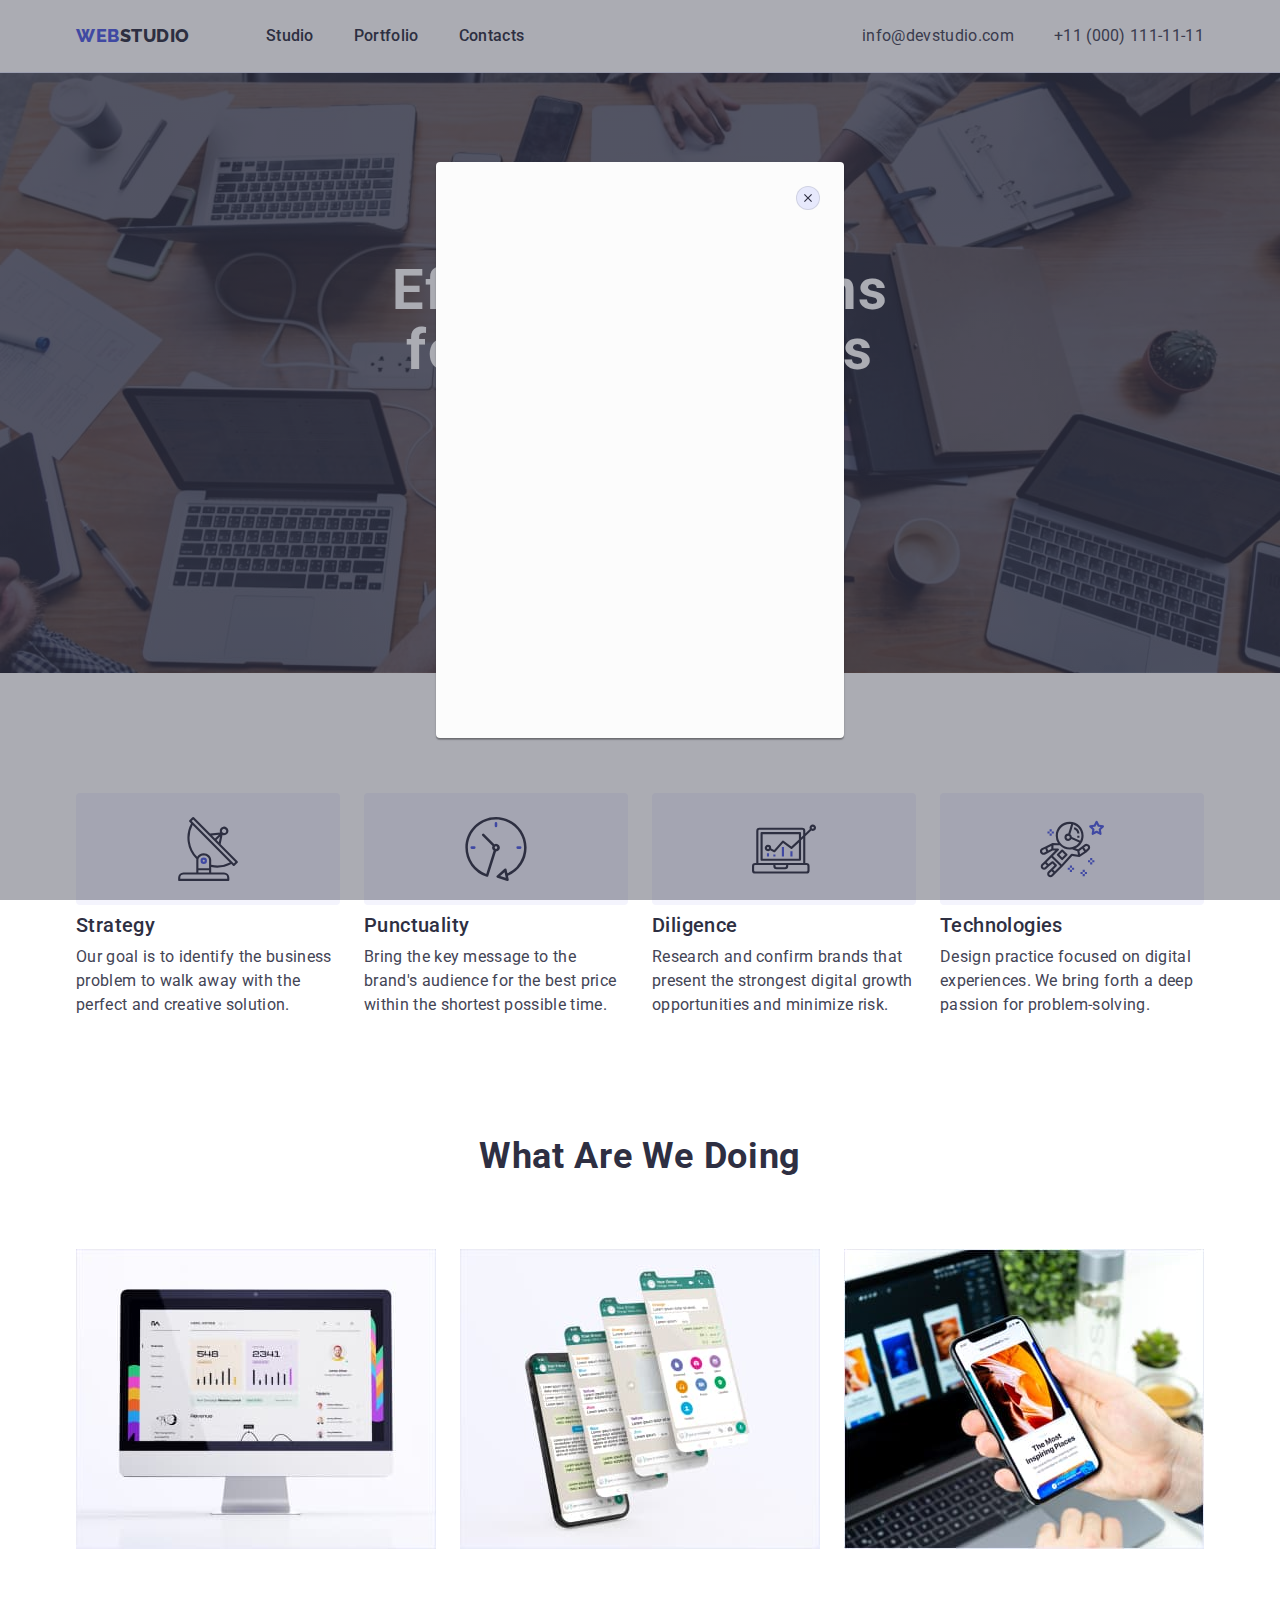
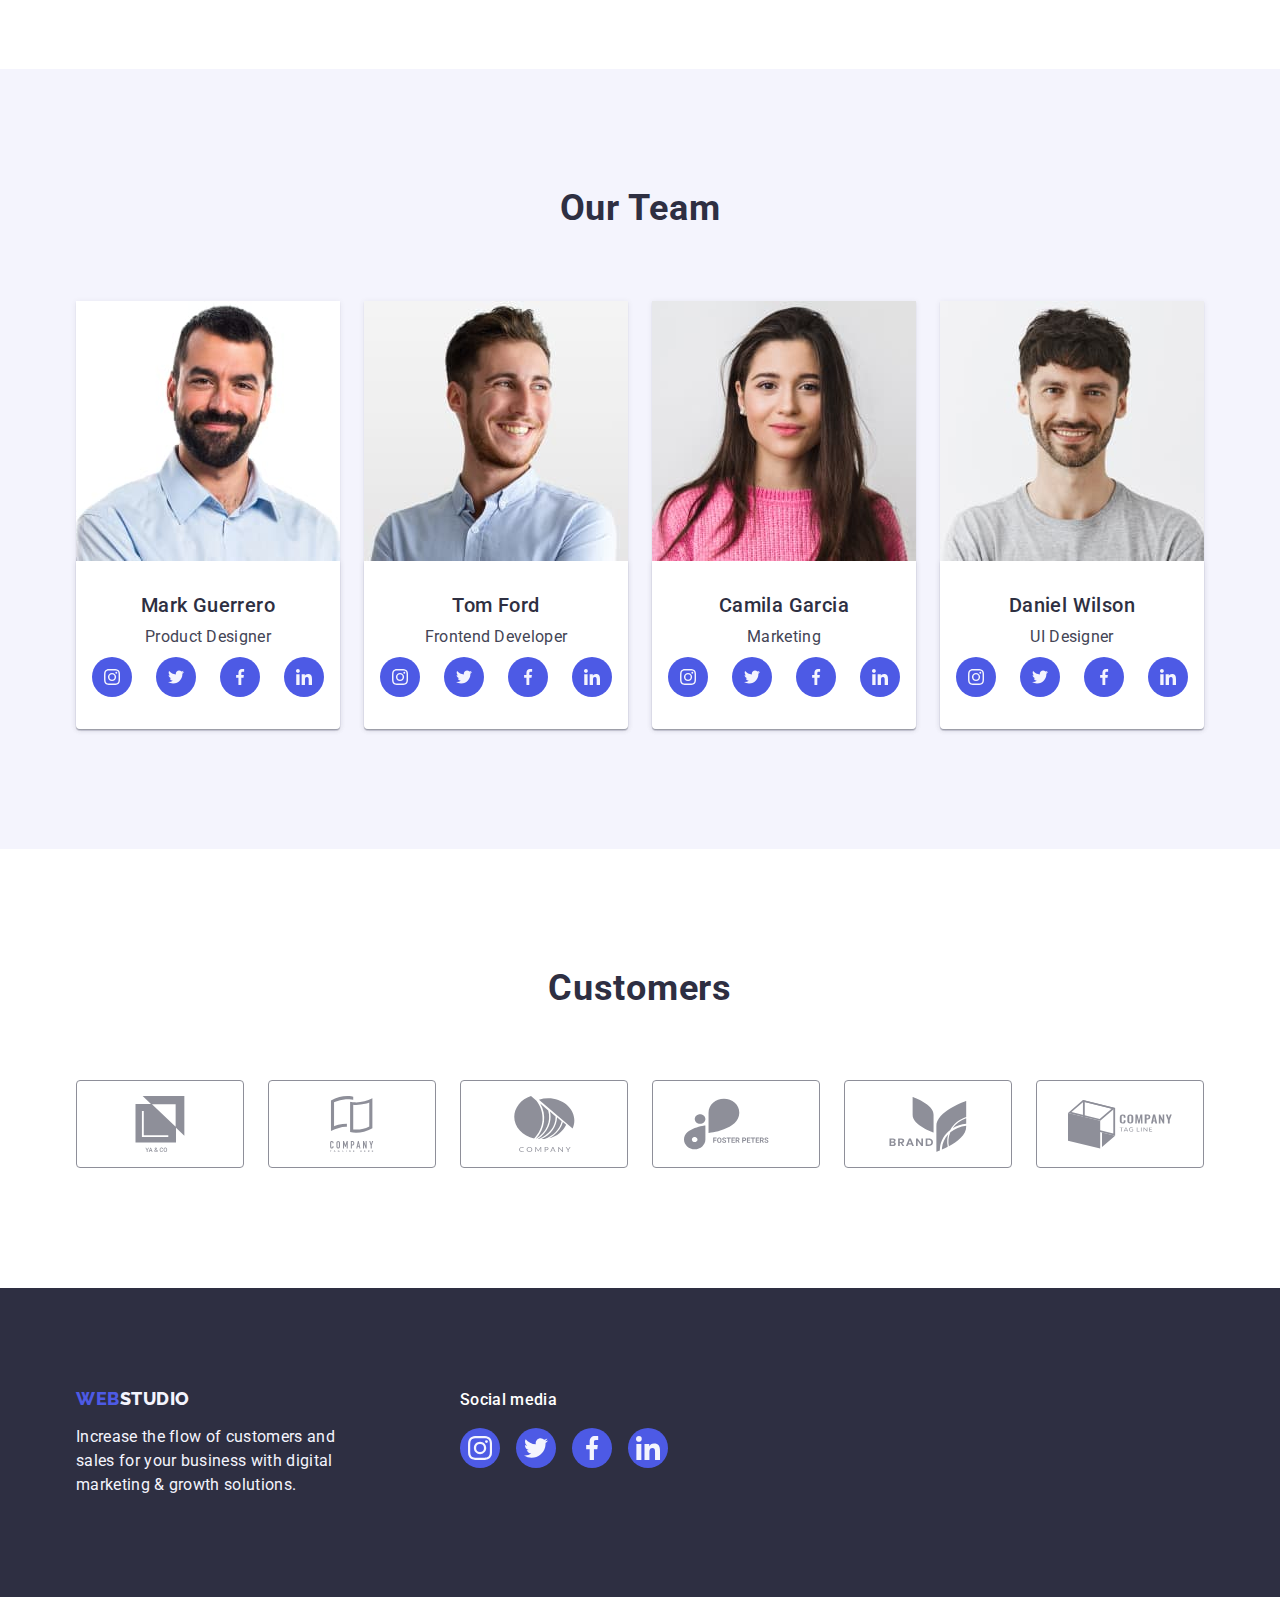
==== index.html @ ac96aa5d "update file" ====
<!DOCTYPE html>
<html lang="en">
<head>
    <meta charset="UTF-8">
    <meta http-equiv="X-UA-Compatible" content="IE=edge">
    <meta name="viewport" content="width=device-width, initial-scale=1.0">
    <title>Web Studio</title>
    <link rel="preconnect" href="https://fonts.googleapis.com">
    <link rel="preconnect" href="https://fonts.gstatic.com" crossorigin>
    <link href="https://fonts.googleapis.com/css2?family=Raleway:wght@800&family=Roboto:wght@400;500;700;900&display=swap" rel="stylesheet">
    <link rel="stylesheet" href="https://cdnjs.cloudflare.com/ajax/libs/modern-normalize/1.1.0/modern-normalize.min.css">
    <link rel="stylesheet" href="./css/styles.css">
    </head>
    
    <body>
       
    <header class="header">
    <div class="container container-header">
        <nav class="header-nav">
             <a class="logo link" href="./index.html">Web<span class="logo-part">Studio</span></a>
                <ul class=" list menu-list ">
                    <li class="menu-item"> 
                        <a class="link menu-link " href="#">Studio</a>
                    </li>
    
                    <li class="menu-item">
                        <a class="link menu-link " href="./portfolio.html">Portfolio</a>
                    </li>
    
                    <li class="menu-item">
                        <a class="link menu-link " href="#">Contacts</a>
                    </li>
                </ul>
        </nav>
            <address class="contacts">
                <ul class="list contacts-list ">
                    <li class="contacts-item">
                         <a class="link contacts-link " href="mailto:info@devstudio.com">info@devstudio.com</a>
                    </li>
                
                    <li class="contacts-item">
                        <a class="link contacts-link " href="tel:+110001111111">+11 (000) 111-11-11</a>
                    </li>
                </ul>
            </address>
</div>
    </header>
       

<main>

<section class="hero ">
<div class="container conteiner-hero">
    <h1 class="main-title">Effective Solutions
    for Your Business</h1>

     <button class="main-btn" type="button" data-modal-open>Order Service</button>
</div>
</section>


<section class="feature">
    <div class="container container-feature">
    <h2 class="feature-hidden-title visually-hidden" hidden>Feature</h2>
<ul class="list feature-list">
    <li class="feature-item">
    <div class="border-feature-icon">
        <svg class="feature-icon" width="64" height="64">
            <use href="./images/icons.svg#feature-1"></use>
        </svg>
    </div>
        <h3 class=" feature-title title">Strategy</h3>
        <p class="sub-title">Our goal is to identify the business
            problem to walk away with the perfect and creative solution. </p>
    </li>

    <li class="feature-item">
    <div class="border-feature-icon">
       <svg class="feature-icon" width="64" height="64">
        <use href="./images/icons.svg#feature-2"></use>
       </svg>
    </div>
        <h3 class=" feature-title title">Punctuality</h3>
        <p class="sub-title">Bring the key message to the brand's audience for the 
            best price within the shortest possible time.</p>
    </li>

    <li class="feature-item">
    <div class="border-feature-icon">
        <svg class="feature-icon" width="64" height="64">
    <use href="./images/icons.svg#feature-3"></use>
        </svg>
    </div>
        <h3 class="feature-title title">Diligence</h3>
        <p class="sub-title">Research and confirm brands that present the 
            strongest digital growth opportunities and minimize risk.</p>
    </li>

    <li class="feature-item">
    <div class="border-feature-icon">
        <svg class="feature-icon" width="64" height="64">
            <use href="./images/icons.svg#feature-4"></use>
        </svg>
    </div>
        <h3 class="feature-title title">Technologies</h3>
        <p class="sub-title">Design practice focused on digital experiences. 
            We bring forth a deep passion for problem-solving.</p>
    </li>

</ul>
</div>
</section>

<section class="work">
    <div class="container container-work">
<h2 class="secondary-title">What are we doing</h2>

<ul class="list work-list">
    <li class="work-item">
        <img class="work-img" src="./images/WhatWeDo/rectangle-1.jpg" alt="Apple iMac" width="360" height="300">
    </li>
    <li class="work-item">
        <img class="work-img" src="./images/WhatWeDo/rectangle-2.jpg" alt="iPhone display" width="360" height="300">
    </li>
    <li class="work-item">
        <img class="work-img" src="./images/WhatWeDo/rectangle-3.jpg" alt="iPhone" width="360" height="300">
    </li>
</ul>
</div>
</section>

<section class="team">
    <div class="container container-team">
<h2 class="secondary-title">Our Team</h2>

<ul class="list team-list">
    <li class="team-item">
        <img class="team-img" src="./images/team/1.jpg" alt="Product Designer" width="264" height="260">
    <div class="border-team">
        <h3 class="title team-title">Mark Guerrero</h3>
        <p class="sub-title team-sub-title">Product Designer</p>
        <ul class="social-list list">
            <li class="social-list-item">
                <a class=" social-list-link" href="#">
                <svg class="social-list-icon" width="16" height="16">
                    <use href="./images/icons.svg#instagram"></use>
                </svg>
                </a>
            </li>
            <li class="social-list-item">
                <a class=" social-list-link" href="#">
                <svg class="social-list-icon" width="16" height="16">
                    <use href="./images/icons.svg#twitter"></use>
                </svg>
                </a>
            </li>
            <li class="social-list-item">
                <a class=" social-list-link" href="#">
                <svg class="social-list-icon" width="16" height="16">
                    <use href="./images/icons.svg#facebook"></use>
                </svg>
                </a>
            </li>
            <li class="social-list-item">
                <a class=" social-list-link" href="#">
                <svg class="social-list-icon" width="16" height="16">
                    <use href="./images/icons.svg#linkedin"></use>
                </svg>
                </a>
            </li>
        </ul>
    </div>
    </li>
    <li class="team-item">
        <img class="team-img" src="./images/team/2.jpg" alt="Frontend Developer" width="264" height="260">
    <div class="border-team">
        <h3 class="title team-title">Tom Ford</h3>
        <p class="sub-title team-sub-title">Frontend Developer</p>
        <ul class="social-list list">
            <li class="social-list-item">
                <a class=" social-list-link" href="#">
                <svg class="social-list-icon" width="16" height="16">
                    <use href="./images/icons.svg#instagram"></use>
                </svg>
                </a>
            </li>
            <li class="social-list-item">
                <a class=" social-list-link" href="#">
                <svg class="social-list-icon" width="16" height="16">
                    <use href="./images/icons.svg#twitter"></use>
                </svg>
                </a>
            </li>
            <li class="social-list-item">
                <a class=" social-list-link" href="#">
                <svg class="social-list-icon" width="16" height="16">
                    <use href="./images/icons.svg#facebook"></use>
                </svg>
                </a>
            </li>
            <li class="social-list-item">
                <a class=" social-list-link" href="#">
                <svg class="social-list-icon" width="16" height="16">
                    <use href="./images/icons.svg#linkedin"></use>
                </svg>
                </a>
            </li>
        </ul>
       
    </div>
    </li>
    <li class="team-item">
        <img class="team-img" src="./images/team/3.jpg" alt="Marketing" width="264" height="260">
    <div class="border-team">
        <h3 class="title team-title">Camila Garcia</h3>
        <p class="sub-title team-sub-title">Marketing</p>
        <ul class="social-list list">
            <li class="social-list-item">
                <a class=" social-list-link" href="#">
                <svg class="social-list-icon" width="16" height="16">
                    <use href="./images/icons.svg#instagram"></use>
                </svg>
                </a>
            </li>
            <li class="social-list-item">
                <a class=" social-list-link" href="#">
                <svg class="social-list-icon" width="16" height="16">
                    <use href="./images/icons.svg#twitter"></use>
                </svg>
                </a>
            </li>
            <li class="social-list-item">
                <a class=" social-list-link" href="#">
                <svg class="social-list-icon" width="16" height="16">
                    <use href="./images/icons.svg#facebook"></use>
                </svg>
                </a>
            </li>
            <li class="social-list-item">
                <a class=" social-list-link" href="#">
                <svg class="social-list-icon" width="16" height="16">
                    <use href="./images/icons.svg#linkedin"></use>
                </svg>
                </a>
            </li>
        </ul>
       
    </div>
    </li>
    <li class="team-item">
        <img class="team-img" src="./images/team/4.jpg" alt="UI Designer" width="264" height="260">
    <div class="border-team">
        <h3 class="title team-title">Daniel Wilson</h3>
        <p class="sub-title team-sub-title">UI Designer</p>
        <ul class="social-list list">
            <li class="social-list-item">
                <a class=" social-list-link" href="#">
                <svg class="social-list-icon" width="16" height="16">
                    <use href="./images/icons.svg#instagram"></use>
                </svg>
                </a>
            </li>
            <li class="social-list-item">
                <a class=" social-list-link" href="#">
                <svg class="social-list-icon" width="16" height="16">
                    <use href="./images/icons.svg#twitter"></use>
                </svg>
                </a>
            </li>
            <li class="social-list-item">
                <a class=" social-list-link" href="#">
                <svg class="social-list-icon" width="16" height="16">
                    <use href="./images/icons.svg#facebook"></use>
                </svg>
                </a>
            </li>
            <li class="social-list-item">
                <a class=" social-list-link" href="#">
                <svg class="social-list-icon" width="16" height="16">
                    <use href="./images/icons.svg#linkedin"></use>
                </svg>
                </a>
            </li>
        </ul>
    </div>
    </li>
</ul>
</div>
</section>

<section class="client">
    <div class="container">
        <h2 class="secondary-title client-title">Customers</h2>
        <ul class="client-list list">
            <li class="client-list-item">
                <a class="client-list-link" href="#">
                    <svg class="client-icon" width="104" height="56">
                        <use href="./images/icons.svg#client-1"></use>
                    </svg>
                </a>
            </li>
            <li class="client-list-item">
                 <a class="client-list-link" href="#">
                    <svg class="client-icon" width="104" height="56">
                        <use href="./images/icons.svg#client-2"></use>
                    </svg>
                </a>
                </li>
            <li class="client-list-item">
                <a class="client-list-link" href="#">
                    <svg class="client-icon" width="104" height="56">
                        <use href="./images/icons.svg#client-3"></use>
                    </svg>
                </a> 
            </li>
            <li class="client-list-item">
                 <a class="client-list-link" href="#">
                    <svg class="client-icon" width="104" height="56">
                        <use href="./images/icons.svg#client-4"></use>
                    </svg>
                    </a>
            </li>
            <li class="client-list-item">
                <a class="client-list-link" href="#">
                
                    <svg class="client-icon" width="104" height="56">
                        <use href="./images/icons.svg#client-5"></use>
                    </svg>
                    </a>
            </li>
            <li class="client-list-item">
                <a class="client-list-link" href="#">
                    <svg class="client-icon" width="104" height="56">
                        <use href="./images/icons.svg#client-6"></use>
                    </svg>
                </a>
            </li>
        </ul>
    </div>
</section>

</main>


<footer class="footer">
    <div class="container container-footer">
        <div class="footer-info">
    <a class="link logo-footer" href="./index.html"> Web<span class="logo-style">Studio</span></a>

        <p class="footer-desc">Increase the flow of customers and sales for 
            your business with digital marketing & growth solutions.</p>
</div>
<div class="footer-social">
    <p class="footer-social-title">Social media</p>
    <ul class="footer-social-list list">
        <li class="footer-list-item">
            <a class=" footer-social-link" href="#">
            <svg class="footer-list-icon" width="24" height="24">
                <use href="./images/icons.svg#instagram"></use>
            </svg>
            </a>
        </li>
        <li class="footer-list-item">
            <a class="footer-social-link" href="#">
            <svg class="footer-list-icon" width="24" height="24">
                <use href="./images/icons.svg#twitter"></use>
            </svg>
            </a>
        </li>
        <li class="footer-list-item">
            <a class="footer-social-link" href="#">
            <svg class="footer-list-icon" width="24" height="24">
                <use href="./images/icons.svg#facebook"></use>
            </svg>
            </a>
        </li>
        <li class="footer-list-item">
            <a class="footer-social-link" href="#">
            <svg class="footer-list-icon" width="24" height="24">
                <use href="./images/icons.svg#linkedin"></use>
            </svg>
            </a>
        </li>
    </ul>
</div>

    </div>        
</footer>


<div class="backdrop" data-modal>
    <div class="modal">
        <button class="modal-btn-close" type="button" data-modal-close>
            <svg class="modal-btn-close-img" width="8" height="8">
                <use href="./images/icons.svg#modal-btn-close-img"></use>
            </svg>
        </button>
    </div>
</div>



<script src="./js/modal.js"></script>
</body>
</html>
---- css/styles.css ----
:root{
    --primary-font: 'Roboto', sans-serif;
    --secondary-font:'Raleway', sans-serif;
    --accent-color:#404BBF;
    --primary-text-color:#2E2F42;
    --secondary-text-color:#434455;
}

/*COMPONENTS**********************************/

h1,
h2,
h3,
h4,
p{
    margin-top: 0;
    margin-bottom: 0;
}

ul,
ol{
    margin-top: 0;
    margin-bottom: 0;
    padding-left: 0;
}

img{
    display: block;
}

button{
    cursor: pointer;

}

.list{
  list-style: none;  
}

.link{
    text-decoration: none;
    
}



 body{
font-family: var(--primary-font);
color: var(--secondary-text-color);
background-color: #FFF;
}

.container{
    width: 1158px;
    margin: 0 auto;
    padding: 0 15px;
}



/*COMPONENTS**********************************/

.logo {
    font-family:'Raleway', sans-serif;
    font-weight: 800;
    font-size: 18px;
    line-height: 1.17;
    letter-spacing: 0.03em;
    text-transform: uppercase;
    color: #4d5ae5;
    display: inline-block;
    margin-right: 76px;
}

.logo-part{
    color:#2E2F42 ;
}

.logo-style{
    
    color: #F4F4FD;
}

.sub-title {
font-weight: 400;
font-size: 16px;
line-height: 1.5;
letter-spacing: 0.02em;
color: #434455;
}

.secondary-title{
font-weight: 700;
font-size: 36px;
line-height: 1.11;
text-align: center;
letter-spacing: 0.02em;
text-transform: capitalize;
color: #2E2F42;
margin-bottom: 72px; 
align-items: center;
}


.title {
font-weight: 500;
font-size: 20px;
line-height: 1.2;
letter-spacing: 0.02em;
color: #2e2f42;
margin-bottom: 8px;
}

/*COMPONENTS**********************************/





/*HEADER************************************/


.header{
   box-shadow:0px 2px 1px rgba(46, 47, 66, 0.08),
    0px 1px 1px rgba(46, 47, 66, 0.16),
    0px 1px 6px rgba(46, 47, 66, 0.08); 
    border-bottom: 1px solid #e7e9fc;
}

.container-header{
    display: flex;
    justify-content: space-between;
    align-items: center;
}

.header-nav{
    display: flex;
    align-items: center;
}

.menu-list{
    display: flex;
    align-items: center;
    gap: 40px; 
    
}

.menu-item{
 
}

.menu-link {
    display: block;
  padding: 24px 0;     
font-weight: 500;
font-size: 16px;
line-height: calc(24/16);
letter-spacing: 0.02em;
color: #2E2F42;
transition: color 250ms cubic-bezier(0.4, 0, 0.2, 1);
}



.current{
    color: #2E2F42;
    position: relative;   
}


.current::after{
    content: '';
    position: absolute;
 display: block;
    height: 4px;
  width: 100%;
  bottom: -1px;
  background: #404BBF;
border-radius: 2px;
}






.menu-link:hover,
.menu-link:focus{
    color:#404BBF;
}

.contacts-item{
   
}

.contacts {
  
display: flex;
align-items: center;
font-style: normal;     
}

.contacts-list {
  display: flex;
align-items: center;
gap: 40px;
}


.contacts-link {
   
font-weight: 400;
font-size: 16px;
line-height: 1.5;
letter-spacing: 0.02em;
color: #434455;
transition: color 250ms cubic-bezier(0.4, 0, 0.2, 1);
}

.contacts-link:hover,
.contacts-link:focus{
    color: #404BBF;
}


/*HEADER************************************/





/*HERO****************************************
****/
.hero{
    background-image: linear-gradient(rgba(46, 47, 66, 0.7), rgba(46, 47, 66, 0.7)), url(../images/hero/hero-bg-images.jpg);
    background-color: #2E2F42;
    background-repeat: no-repeat;
    background-position: center;
    background-size: cover;
    max-width: 1440px;   
}


.conteiner-hero{
    padding:188px 0;
 display: flex;
 flex-direction: column;
 justify-content: center;
   align-items: center;
}

.main-title{
text-align: center;
margin-bottom: 48px;
max-width: 496px;
font-weight: 700;
font-size: 56px;
line-height: 1.07;
letter-spacing: 0.02em;
color: #FFFFFF;
}

.main-btn{
padding: 16px 32px;
background-color: #4D5AE5;
color: #FFF;
border: none;
box-shadow: 0px 4px 4px rgba(0, 0, 0, 0.15);
border-radius: 4px;
min-width: 169px;
height: 56px;
font-family: "Roboto", sans-serif;
transition: background-color 250ms cubic-bezier(0.4, 0, 0.2, 1);
}

.main-btn:hover,
.main-btn:focus{
box-shadow: 0px 4px 4px rgba(0, 0, 0, 0.15);
background-color: #404BBF;
}

/*HERO****************************************
****/





/*FEATURE****************************************
****/

.visually-hidden {
    position: absolute;
    width: 1px;
    height: 1px;
    margin: -1px;
    border: 0;
    padding: 0;
    white-space: nowrap;
    clip-path: inset(100%);
    clip: rect(0 0 0 0);
    overflow: hidden;
  }



.feature{
   padding: 120px 0;
  
}

.container-feature{
   display: flex;
   justify-content: center;
align-items: center;
}

.feature-list{
display: flex;
align-items: center;
}

.feature-item{
    width: 264px;
}

.feature-item:not(:last-child){
    margin-right: 24px;
}

.border-feature-icon{
    display: flex;
    align-items: center;
    justify-content: center; 
    height: 112px;
    padding: 24px 100px;
    margin-bottom: 8px;
    background-color: #F4F4FD;
border-radius: 4px;
}


/*FEATURE****************************************
****/





/*WORK****************************************
****/

.work{
    padding-bottom: 120px;
}


.work-list{
 display: flex;
  flex-wrap: wrap;
  gap: 24px;
}


.work-img{
   
    max-width: 100%;
    height: auto;
}

/*WORK****************************************
****





/*TEAM****************************************
****/

.team{
    background-color: #F4F4FD;
    padding: 120px 0;
}

.team-list{
    display: flex;
    flex-wrap: wrap;
    gap: 24px;
}


.team-item{
    border-radius: 0px 0px 4px 4px; 
    box-shadow: 0px 1px 6px rgba(46, 47, 66, 0.08), 
    0px 1px 1px rgba(46, 47, 66, 0.16), 
    0px 2px 1px rgba(46, 47, 66, 0.08);
}

.team-img{
    
    max-width: 100%;
    height: auto;
   }

.team-sub-title{
    margin-bottom: 8px;
}

.border-team{
    padding: 32px 0; 
    border-top: none;
    text-align: center;
    background: #FFFFFF;
    box-shadow: 0px 1px 6px rgba(46, 47, 66, 0.08), 
    0px 1px 1px rgba(46, 47, 66, 0.16), 
    0px 2px 1px rgba(46, 47, 66, 0.08);
    border-radius: 0px 0px 4px 4px;
}

.social-list{
    display: flex;
    justify-content: center;
    gap: 24px;
}


.social-list-link{
    display: flex;
    justify-content: center;
    align-items: center;
    width: 40px;
    height: 40px;
    border-radius: 50%;
    background-color:#4D5AE5;
    transition:background-color 250ms cubic-bezier(0.4, 0, 0.2, 1);
}

.social-list-link:hover,
.social-list-link:focus{ 
    background-color: #404bbf;
}

.social-list-icon{
    fill: #F4F4FD;
}

/*TEAM****************************************
****/



/*CLIENT*************************************/

.client{
    padding: 120px 0;
}

.client-title{
    line-height: 1.1;
}



.client-list{
    display: flex;
    justify-content: space-between;
align-items: center;
gap: 24px;
}

.client-list-item{
    width: calc((100% - 120px) / 6);
    height: 88px;

}

.client-list-link{
    width: 100%;
    height: 100%;
    border: 1px solid #8e8f99;
    border-radius: 4px;
    display: flex; 
    align-items: center;
    justify-content: center;
    color: #8e8f99;
    transition: color 250ms cubic-bezier(0.4, 0, 0.2, 1), border-color 250ms cubic-bezier(0.4, 0, 0.2, 1);
}

.client-list-link:hover,
.client-list-link:focus{
    border-color: #404bbf; 
    color: #404bbf;
}


.client-icon{
  fill: currentColor;
}




/*CLIENT*************************************/






/*FOOTER******************************************/

.footer {
    background-color:#2e2f42;
    padding: 100px 0;
}

.container-footer{
    display: flex;
    justify-content: flex-start;
    align-items: baseline;
    
}

.footer-info{
    margin-right: 120px;
}

.logo-footer{
    font-family:'Raleway', sans-serif;
    font-weight: 800;
    font-size: 18px;
    line-height: 1.17;
    letter-spacing: 0.03em;
    text-transform: uppercase;
    color: #4d5ae5;
    display: inline-block;
    margin-bottom: 16px; 
}

.footer-desc {
    font-weight: 400;
    width: 264px;
font-size: 16px;
line-height: calc(24/16);
letter-spacing: 0.02em;
color: #F4F4FD;
}


.footer-social-title{
font-weight: 500;
font-size: 16px;
line-height: 1.5;
letter-spacing: 0.02em;
color: #FFFFFF;
margin-bottom: 16px;
}

.footer-social-list{
    display: flex;
    gap: 16px;
}

.footer-social-link{
    display: flex;
    justify-content: center;
    align-items: center;
    width: 40px;
    height: 40px;
    border-radius: 50%;
    background-color:#4D5AE5;
    color: #F4F4FD;
    transition:background-color 250ms cubic-bezier(0.4, 0, 0.2, 1);
}


.footer-list-icon{
    fill: currentColor;
}


.footer-social-link:hover,
.footer-social-link:focus{
    background-color:#31d0aa; 
}


/*FOOTER******************************************/





/*PORTFOLIO************************************/

.cards{
    padding: 96px 0 120px;
}



.filter-list{
    display: flex;
    justify-content: center;
     margin-bottom: 72px;
}

.filters-item:not(:last-child){
    margin-right: 24px;
}

.filter-btn {
    padding: 12px 24px;
    border-radius: 4px;
    border: 1px solid #e7e9fc;
    font-family: "Roboto", sans-serif;
    font-weight: 500;
    font-size: 16px;
    line-height: 1.5;
    letter-spacing: 0.04em;    
    color:  #4d5ae5;
    background-color: #F4F4FD;
    transition:background-color 250ms cubic-bezier(0.4, 0, 0.2, 1),
     color 250ms cubic-bezier(0.4, 0, 0.2, 1), border 250ms cubic-bezier(0.4, 0, 0.2, 1),
     box-shadow 250ms cubic-bezier(0.4, 0, 0.2, 1);
}

.filter-btn:hover,
.filter-btn:focus{
    border: 1px solid transparent;
    box-shadow: 0px 3px 1px rgba(0, 0, 0, 0.1), 
    0px 2px 1px rgba(0, 0, 0, 0.08), 
    0px 2px 2px rgba(0, 0, 0, 0.12);
    background-color: #404BBF;
    color: #FFF;
}


.cards-list{
    display: flex;
    flex-wrap: wrap;
    row-gap: 48px;
    column-gap: 24px;
}

.cards-link{
    display: block; 
   transition:box-shadow 250ms cubic-bezier(0.4, 0, 0.2, 1) ; 
}

.cards-img{
    max-width: 100%;
    height: auto;
}


.cards-border{
    padding: 32px 16px;
    border: 1px solid #e7e9fc; 
    border-top: none;
    background: #FFFFFF;
    
}

.cards-sub-title{
font-size: 16px;
line-height: 1.5;
letter-spacing: 0.02em;
color: #434455;
}


.cards-link:hover{
    box-shadow: 0px 1px 6px rgba(46, 47, 66, 0.08), 
    0px 1px 1px rgba(46, 47, 66, 0.16), 
    0px 2px 1px rgba(46, 47, 66, 0.08)
}

.cards-link:focus{
    box-shadow: 0px 1px 6px rgba(46, 47, 66, 0.08), 
    0px 1px 1px rgba(46, 47, 66, 0.16), 
    0px 2px 1px rgba(46, 47, 66, 0.08)
}

.card-link-img-wrapper{
    position: relative;
    overflow: hidden;
}


.overlay{
    font-weight: 400;
font-size: 16px;
line-height: 1.5;
letter-spacing: 0.02em;
color: #F4F4FD;
background: #4D5AE5;
padding-top: 40px;
padding-left: 32px;
padding-right: 32px;


position: absolute;
left: 0;
top: 0;
width: 100%;
height: 100%;
overflow: auto;
transform: translate(0,100%);
transition: transform 500ms linear;

}

.cards-item:hover .overlay,
.cards-item:focus .overlay{
    transform: translate(0,0);
}

/*PORTFOLIO**************************************/




/************************MODAL-WINDOW****************************************/



.backdrop.is-hidden{
    opacity: 0;
    visibility: hidden;
    pointer-events: none;
    }
    

.backdrop {
    transition: opacity 250ms linear, visibility 250ms linear;
    position: fixed;
    top: 0;
    left: 0;
    width: 100%;
    height: 100%;
    background: rgba(46, 47, 66, 0.4);
}

.modal {
position: absolute;
top: 50%;
left: 50%;
width: 408px;
height: 576px;
transform: translate(-50%, -50%);
background: #FCFCFC;
box-shadow: 0px 1px 1px rgba(0, 0, 0, 0.14), 0px 1px 3px rgba(0, 0, 0, 0.12), 0px 2px 1px rgba(0, 0, 0, 0.2);
border-radius: 4px;

}

.modal-btn-close {
position: absolute;
display: flex;
justify-content: center;
align-items: center;
top: 24px;
right: 24px;
padding: 0;
width: 24px;
height: 24px;
background: #E7E9FC;
border: 1px solid rgba(0, 0, 0, 0.1);
border-radius: 50%;
transition: background-color 250ms linear;
}

.modal-btn-close-img {
fill: #2E2F42;
}

.modal-btn{
    transition: fill 250ms linear;
    }
    
.modal-btn-close:hover,
.modal-btn-close:focus{
    background-color: #404BBF;
}
    
    .modal-btn-close:hover .modal-btn-close-img,
    .modal-btn-close:focus .modal-btn-close-img{
        fill:#FFF;
    }
    

/************************MODAL-WINDOW****************************************/
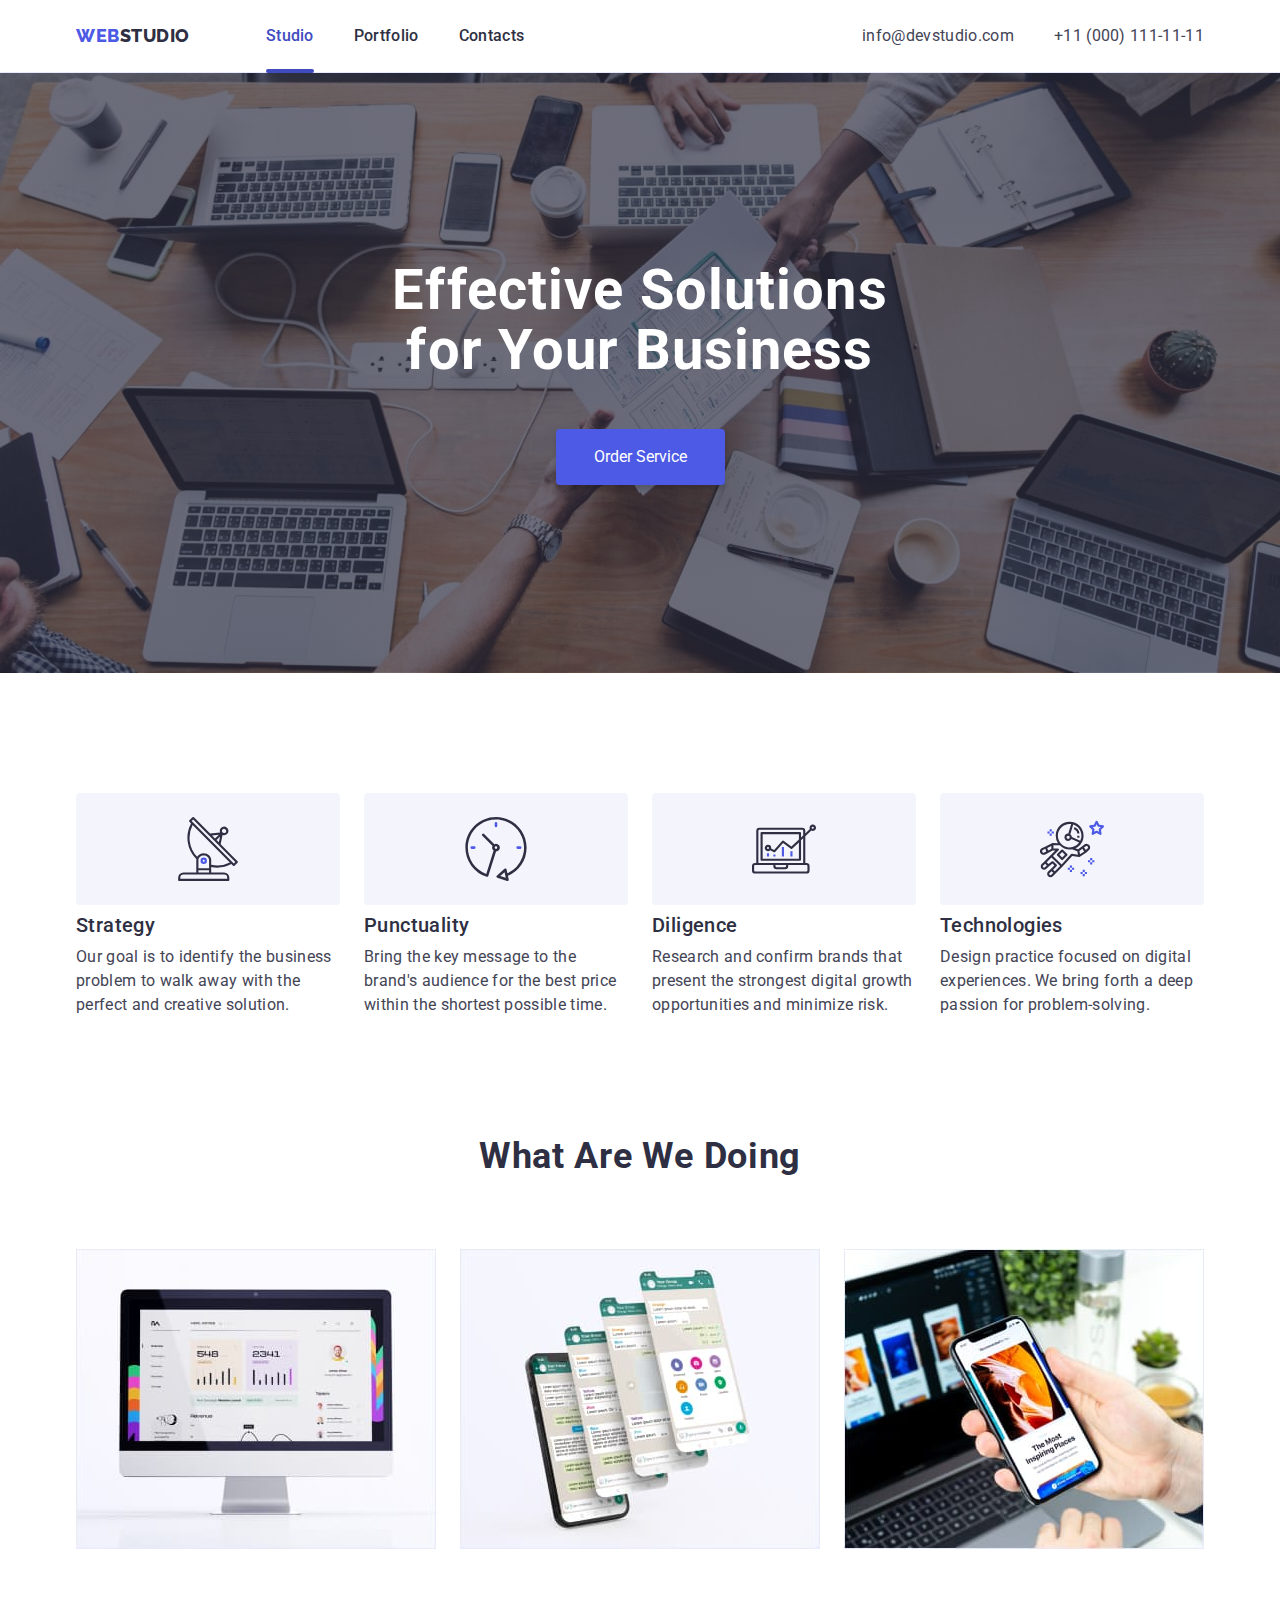
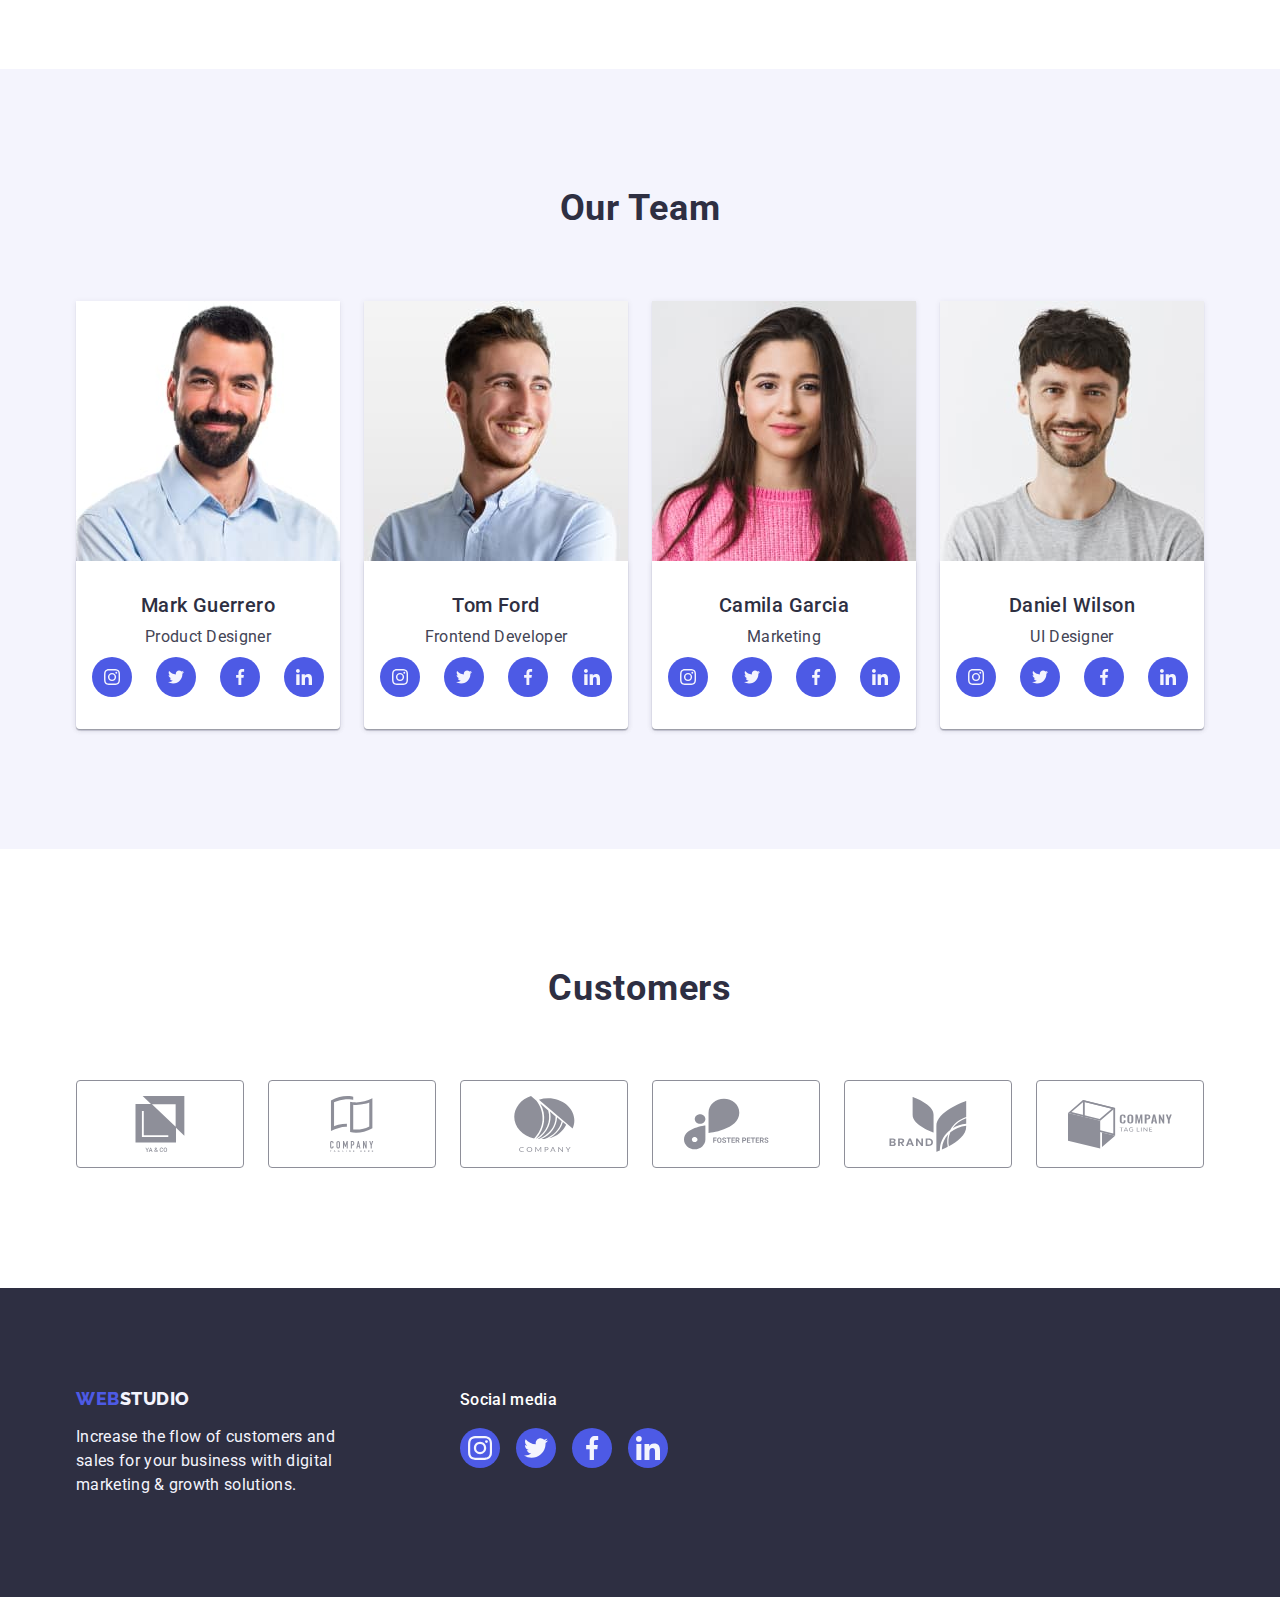
==== commit c76dcf2e: "update css file" ====
--- a/index.html
+++ b/index.html
@@ -20,7 +20,7 @@
              <a class="logo link" href="./index.html">Web<span class="logo-part">Studio</span></a>
                 <ul class=" list menu-list ">
                     <li class="menu-item"> 
-                        <a class="link menu-link " href="#">Studio</a>
+                        <a class="link menu-link current" href="#">Studio</a>
                     </li>
     
                     <li class="menu-item">
@@ -388,7 +388,7 @@
 </footer>
 
 
-<div class="backdrop" data-modal>
+<div class="backdrop is-hidden" data-modal>
     <div class="modal">
         <button class="modal-btn-close" type="button" data-modal-close>
             <svg class="modal-btn-close-img" width="8" height="8">
--- a/css/styles.css
+++ b/css/styles.css
@@ -146,7 +146,8 @@
 }
 
 .menu-item{
- 
+ position: relative;
+ color: #404bbf; 
 }
 
 .menu-link {
@@ -163,8 +164,8 @@
 
 
 .current{
-    color: #2E2F42;
-    position: relative;   
+    color: #404bbf; 
+   
 }
 
 
@@ -484,7 +485,7 @@
     align-items: center;
     justify-content: center;
     color: #8e8f99;
-    transition: color 250ms cubic-bezier(0.4, 0, 0.2, 1), border-color 250ms cubic-bezier(0.4, 0, 0.2, 1);
+    transition: border-color 250ms cubic-bezier(0.4, 0, 0.2, 1), color 250ms cubic-bezier(0.4, 0, 0.2, 1); 
 }
 
 .client-list-link:hover,
@@ -621,9 +622,8 @@
     letter-spacing: 0.04em;    
     color:  #4d5ae5;
     background-color: #F4F4FD;
-    transition:background-color 250ms cubic-bezier(0.4, 0, 0.2, 1),
-     color 250ms cubic-bezier(0.4, 0, 0.2, 1), border 250ms cubic-bezier(0.4, 0, 0.2, 1),
-     box-shadow 250ms cubic-bezier(0.4, 0, 0.2, 1);
+    transition:color 250ms cubic-bezier(0.4, 0, 0.2, 1), background-color 250ms cubic-bezier(0.4, 0, 0.2, 1),
+     border-color 250ms cubic-bezier(0.4, 0, 0.2, 1), box-shadow 250ms cubic-bezier(0.4, 0, 0.2, 1);
 }
 
 .filter-btn:hover,
@@ -696,9 +696,7 @@
 letter-spacing: 0.02em;
 color: #F4F4FD;
 background: #4D5AE5;
-padding-top: 40px;
-padding-left: 32px;
-padding-right: 32px;
+padding: 40px 32px; 
 
 
 position: absolute;
@@ -708,13 +706,13 @@
 height: 100%;
 overflow: auto;
 transform: translate(0,100%);
-transition: transform 500ms linear;
+transition: transform 250ms cubic-bezier(0.4, 0, 0.2, 1); 
 
 }
 
 .cards-item:hover .overlay,
 .cards-item:focus .overlay{
-    transform: translate(0,0);
+    transform: translateY(0%);
 }
 
 /*PORTFOLIO**************************************/
@@ -728,13 +726,13 @@
 
 .backdrop.is-hidden{
     opacity: 0;
-    visibility: hidden;
+    visibility: hidden; 
     pointer-events: none;
     }
     
 
 .backdrop {
-    transition: opacity 250ms linear, visibility 250ms linear;
+    transition: opacity 250ms cubic-bezier(0.4, 0, 0.2, 1), visibility 250ms cubic-bezier(0.4, 0, 0.2, 1);
     position: fixed;
     top: 0;
     left: 0;
@@ -748,11 +746,12 @@
 top: 50%;
 left: 50%;
 width: 408px;
-height: 576px;
+min-height: 576px;
 transform: translate(-50%, -50%);
 background: #FCFCFC;
 box-shadow: 0px 1px 1px rgba(0, 0, 0, 0.14), 0px 1px 3px rgba(0, 0, 0, 0.12), 0px 2px 1px rgba(0, 0, 0, 0.2);
 border-radius: 4px;
+transition: transform 250ms cubic-bezier(0.4, 0, 0.2, 1); 
 
 }
 
@@ -769,7 +768,7 @@
 background: #E7E9FC;
 border: 1px solid rgba(0, 0, 0, 0.1);
 border-radius: 50%;
-transition: background-color 250ms linear;
+transition: background-color 250ms cubic-bezier(0.4, 0, 0.2, 1), border 250ms cubic-bezier(0.4, 0, 0.2, 1);
 }
 
 .modal-btn-close-img {
@@ -777,11 +776,12 @@
 }
 
 .modal-btn{
-    transition: fill 250ms linear;
+    transition: fill 250ms cubic-bezier(0.4, 0, 0.2, 1);
     }
     
 .modal-btn-close:hover,
 .modal-btn-close:focus{
+    border: none; 
     background-color: #404BBF;
 }
     
